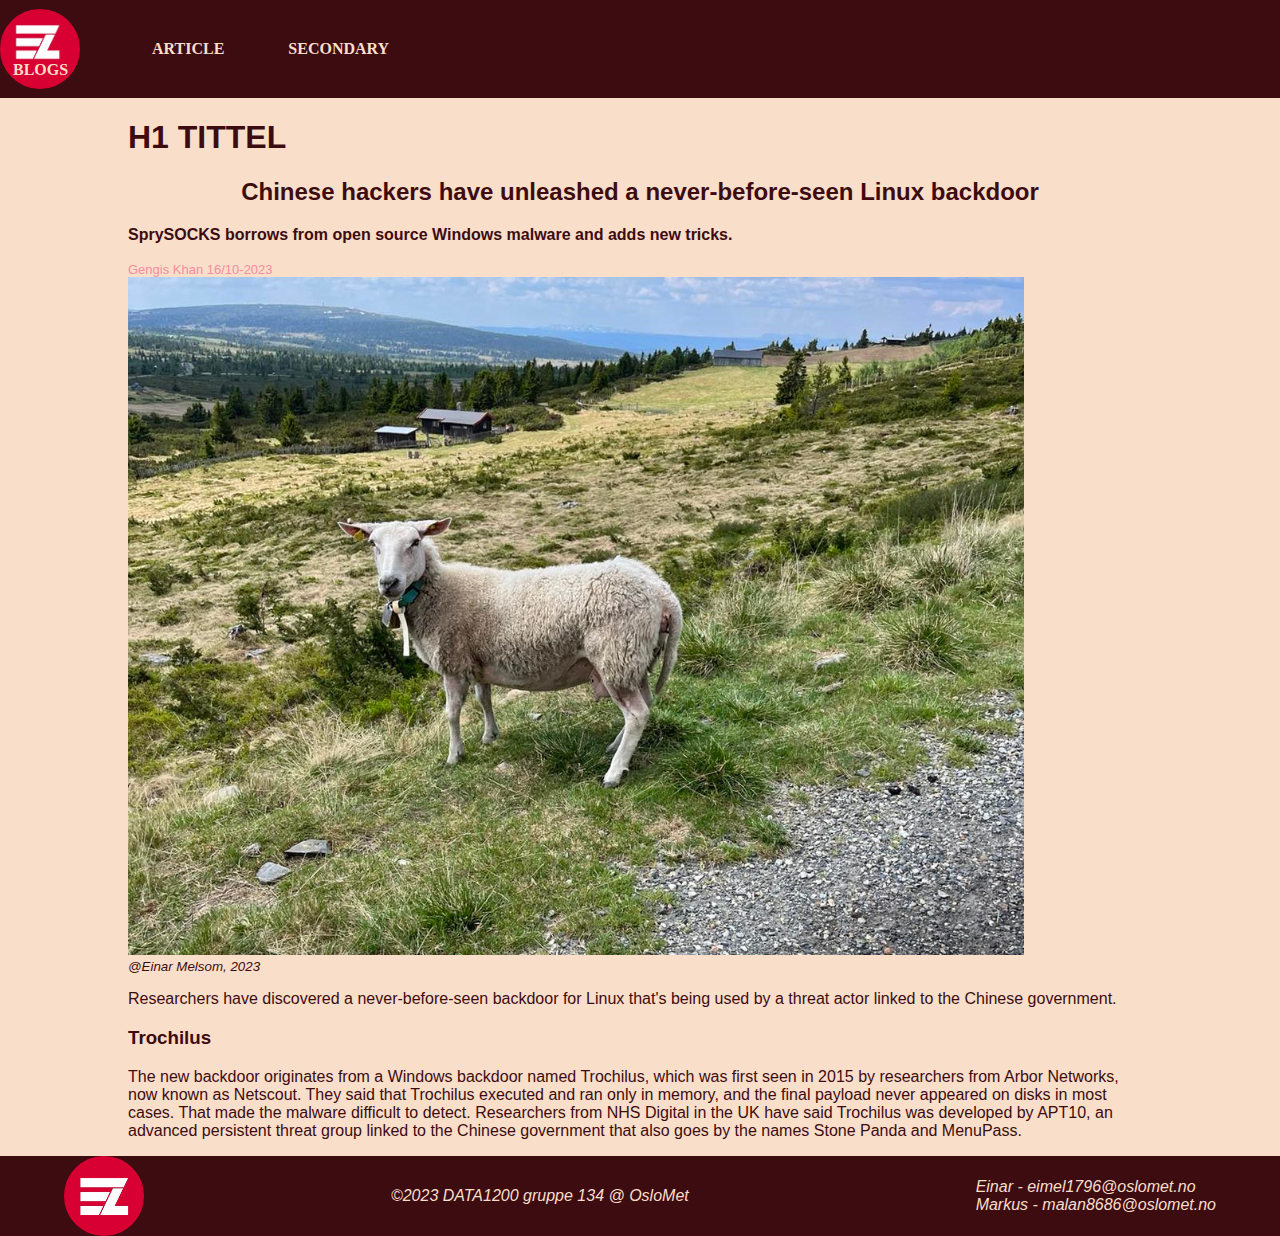
==== index.html @ 39f93bea "Initial commit via upload" ====
<!DOCTYPE html>
<html lang="en">
<head>
    <meta charset="UTF-8">
    <meta name="viewport" content="width=device-width, initial-scale=1.0">
    <link rel="stylesheet" href="styles/styles.css">
    <link rel="shortcut icon" href="media/favicon.ico" type="image/x-icon">
    <title>EZ Blog</title>
</head>
<body>
    <header>
        <div class="top-bar">
                <div class="logo-container">
                    <img class="ez-logo" src="media/ez-white-nobg.png" alt="">
                    <p class="logo-text">BLOGS</p>
                </div>
            <ul class ="menu-items">
                <li><a href="index.html">ARTICLE</li>
                <li><a href="secondary/learning-outcomes.html">SECONDARY</a></li>
            </ul>
        </div>
    </header>
    <main>
         <!-- The following text used is copied from this article: https://arstechnica.com/security/2023/09/never-before-seen-linux-backdoor-is-a-windows-malware-knockoff/ -->
        <h1>H1 TITTEL</h1>
        <h2 class="title">
            Chinese hackers have unleashed a never-before-seen Linux backdoor
        </h2>
            <div class="ingress">
                SprySOCKS borrows from open source Windows malware and adds new tricks.
            </div>
            <br>
            <div class="author">
                Gengis Khan 16/10-2023
            </div>
            <img class="articleimg" src="media/sau.jpg" alt="En blid sau">
            <div class="imgtext">@Einar Melsom, 2023</div>
            <div class="bodytext">
                <p>
                    Researchers have discovered a never-before-seen backdoor for Linux that's being used by a threat actor linked to the Chinese government.
                </p>
                <h3>Trochilus</h3>
                <p>
                    The new backdoor originates from a Windows backdoor named Trochilus, which was first seen in 2015 by researchers from Arbor Networks, now known as Netscout. They said that Trochilus executed and ran only in memory, and the final payload never appeared on disks in most cases. That made the malware difficult to detect. Researchers from NHS Digital in the UK have said Trochilus was developed by APT10, an advanced persistent threat group linked to the Chinese government that also goes by the names Stone Panda and MenuPass.
                </p>
    </main>
    <footer>
        <div class="logo-container"><img class="footer-logo" src="media/ez-white-nobg.png" alt=""></div>
        <div class="copyright-container"><i>©2023 DATA1200 gruppe 134  @ OsloMet</i></div>
        <ul class="collaborators">
            <li>Einar - eimel1796@oslomet.no</li>
            <li>Markus - malan8686@oslomet.no</li>
        </ul>
    </footer>
</body>
</html>
---- styles/styles.css ----
/* ROOT - variables */

:root {
    --main-dark: #3D0C11;
    --main-red: #D80032;
    --main-pink: #F78CA2;
    --main-light: #F9DEC9;
    --main-logo: #FF4E00;
    font-family: Arial, Helvetica, sans-serif;
}


        /* ELEMENTS */

body {
    color: var(--main-dark);
    background-color: var(--main-light);
    margin: 0;
}

header {
    background-color: var(--main-pink);
}

main {
    margin-left: 10%;
    margin-right: 10%;
}

footer {
    box-sizing: border-box;
    display: flex;
    align-items: center;
    justify-content: space-between;
    background-color: var(--main-dark);
    color: var(--main-light);
    width: 100%;
    padding: 0 5% 0 5%;
    margin: 0;
}

hr {
    color: var(--main-red);
    width: 10vw;
    border-style: dotted none none none;
    border-width: 1rem;
}


        /* CLASSES - COMMON*/

.top-bar {
    color: var(--main-light);
    font-family: economica;
    background-color: var(--main-dark);
    padding-top: 0.5rem;
    padding-bottom: 0.5rem;
    border: 5rem;
    border-color: var(--main-pink);
    display: flex;
    align-items: center;
}
.menu-items{
    margin-top: 0;
    margin-bottom: 0;
    font-weight: bold;
    display: flex;
}
.menu-items li{
    padding: 2rem 2rem 2rem 2rem;
    list-style-type: none;
}
.menu-items li a{
    text-decoration: none;
    color: var(--main-light);
}
.menu-items li:hover{
    background-color: var(--main-red);
}
.title{
    text-align: center;
}
.ingress{
    font-weight: bold;
}
.articleimg{
    size: cover;
    max-width: 70vw;
}
.author{
    font-size: small;
    color: var(--main-pink);
}
.imgtext{
    font-size: smaller;
    font-style: italic;
    color: var(--main-dark);
}
.learning-outcomes > li{
    list-style-type: none;
    font-weight: bold;
}



.logo-container {
    box-sizing: border-box;
    width: 80px;
    height: 80px;
    background-color: var(--main-red);
    padding: 10px;
    overflow: visible;
    border-style: solid;
    border-radius: 50%;
    border-color: var(--main-red);
}

.ez-logo {
    position: relative;
    bottom: 5px;
    width: 50px;
    height: 50px;
}
.logo-text
{
    position: relative;
    bottom: 15px;
    font-weight: bold;   
    margin: 0;
}

.footer-logo {
    width: 55px;
    height: 55px;
}

.collaborators {
    list-style: none;
    font-style: italic;
}


.big-heading {
    font-size: 2.5rem;
}

.small-heading {
    font-size: 1.5rem;
}


/* CLASSES - SECONDARY PAGE */
.learning-outcomes-wrapper {
    margin-top: 50px;
    margin-bottom: 50px;
}

.accessibility-test-wrapper {
    margin-top: 50px;
}
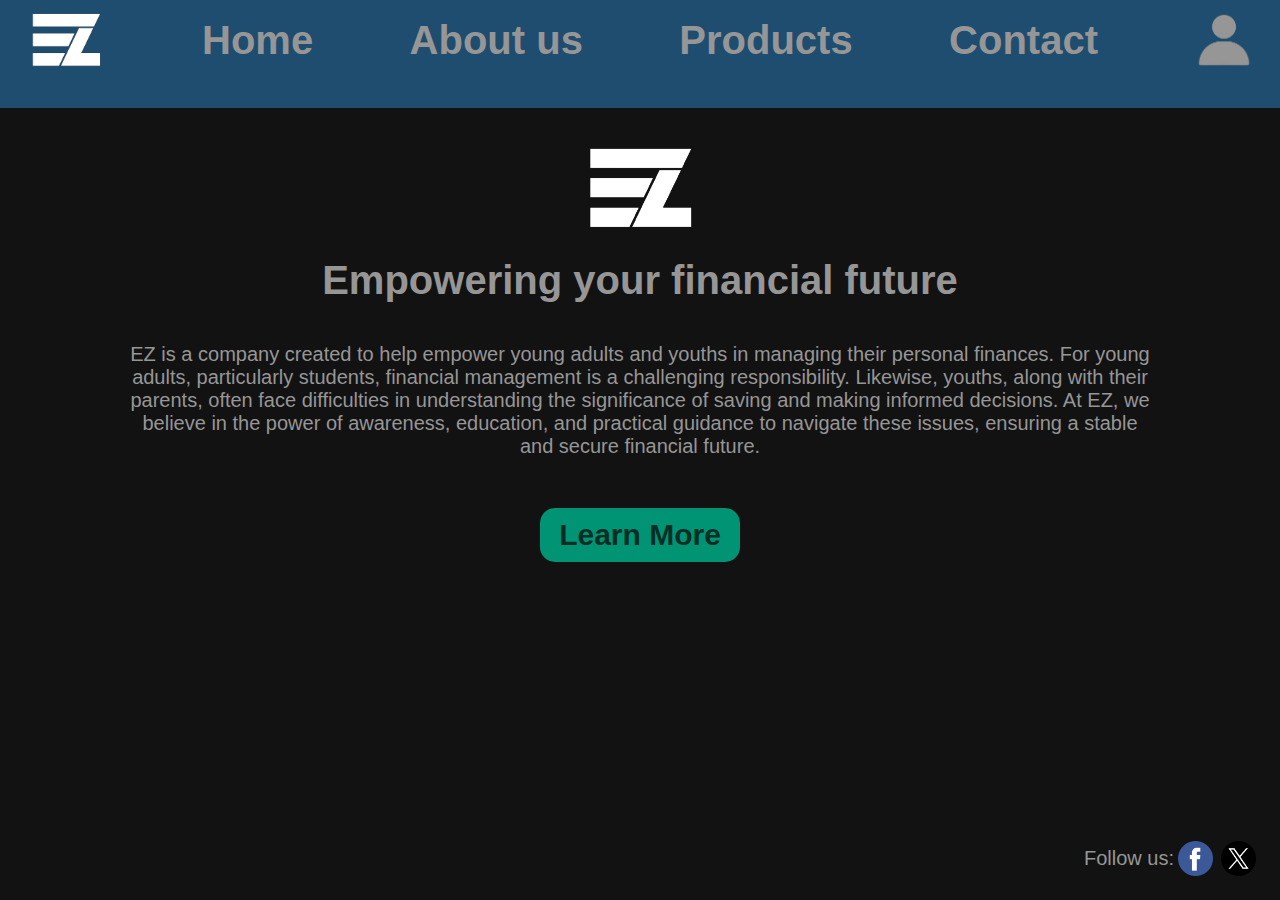
==== commit f5752d83: "Add files via upload" ====
--- a/index.html
+++ b/index.html
@@ -3,54 +3,50 @@
 <head>
     <meta charset="UTF-8">
     <meta name="viewport" content="width=device-width, initial-scale=1.0">
-    <link rel="stylesheet" href="styles/styles.css">
-    <link rel="shortcut icon" href="media/favicon.ico" type="image/x-icon">
-    <title>EZ Blog</title>
+    <link rel="stylesheet" href="src/stylesheet/styles.css">
+    <link rel="shortcut icon" href="src/media/favicon.ico" type="image/x-icon">
+    <script defer src="src/js/main.js"></script>
+    <title>EZ - Under construction</title>
 </head>
 <body>
-    <header>
-        <div class="top-bar">
-                <div class="logo-container">
-                    <img class="ez-logo" src="media/ez-white-nobg.png" alt="">
-                    <p class="logo-text">BLOGS</p>
+    <header id="home">
+        <nav class="navbar">
+            <picture class="ez-logo"></picture>
+            <a class="home-btn" href="index.html#home">Home</a>
+            <a class="about-btn" href="about.html#about">About us</a>
+            <a class="product-btn" href="products.html#products">Products</a>
+            <a class="contact-btn" href="contact.html#contact">Contact</a>
+            <div class="dropdown">
+                <div class="profile-btn"></div>
+                <div class="dropdown-content">
+                  <a href="#">Log in / Sign up</a>
+                  <a href="#">Option 2</a>
+                  <a href="#">Settings</a>
                 </div>
-            <ul class ="menu-items">
-                <li><a href="index.html">ARTICLE</li>
-                <li><a href="secondary/learning-outcomes.html">SECONDARY</a></li>
-            </ul>
-        </div>
+            </div>
+        </nav>
     </header>
     <main>
-         <!-- The following text used is copied from this article: https://arstechnica.com/security/2023/09/never-before-seen-linux-backdoor-is-a-windows-malware-knockoff/ -->
-        <h1>H1 TITTEL</h1>
-        <h2 class="title">
-            Chinese hackers have unleashed a never-before-seen Linux backdoor
-        </h2>
-            <div class="ingress">
-                SprySOCKS borrows from open source Windows malware and adds new tricks.
-            </div>
-            <br>
-            <div class="author">
-                Gengis Khan 16/10-2023
-            </div>
-            <img class="articleimg" src="media/sau.jpg" alt="En blid sau">
-            <div class="imgtext">@Einar Melsom, 2023</div>
-            <div class="bodytext">
-                <p>
-                    Researchers have discovered a never-before-seen backdoor for Linux that's being used by a threat actor linked to the Chinese government.
-                </p>
-                <h3>Trochilus</h3>
-                <p>
-                    The new backdoor originates from a Windows backdoor named Trochilus, which was first seen in 2015 by researchers from Arbor Networks, now known as Netscout. They said that Trochilus executed and ran only in memory, and the final payload never appeared on disks in most cases. That made the malware difficult to detect. Researchers from NHS Digital in the UK have said Trochilus was developed by APT10, an advanced persistent threat group linked to the Chinese government that also goes by the names Stone Panda and MenuPass.
-                </p>
+    <div class="home-wrapper">
+        <hgroup>
+            <picture class="ez-header"></picture>
+            <h1 class="ez-catchphrase">Empowering your financial future</h1>
+        </hgroup>
+        <section class="ez-bio">
+            EZ is a company created to help empower young adults and youths in managing their personal finances. 
+            For young adults, particularly students, financial management is a challenging responsibility. 
+            Likewise, youths, along with their parents, often face difficulties in understanding the significance of saving and making informed decisions. 
+            At EZ, we believe in the power of awareness, education, and practical guidance to navigate these issues, ensuring a stable and secure financial future.
+        </section>
+        <button type="button" class="big-button"><a href="about.html#about" class="big-btn">Learn More</a></button>
+    </div>
     </main>
     <footer>
-        <div class="logo-container"><img class="footer-logo" src="media/ez-white-nobg.png" alt=""></div>
-        <div class="copyright-container"><i>©2023 DATA1200 gruppe 134  @ OsloMet</i></div>
-        <ul class="collaborators">
-            <li>Einar - eimel1796@oslomet.no</li>
-            <li>Markus - malan8686@oslomet.no</li>
-        </ul>
+        <div class="socials-container">
+            <p>Follow us:</p>
+            <a href="https://www.facebook.com" class="facebook-icon"></a>
+            <a href="https://www.twitter.com" class="twitter-icon"></a>
+        </div>
     </footer>
 </body>
 </html>--- a/src/stylesheet/styles.css
+++ b/src/stylesheet/styles.css
@@ -0,0 +1,478 @@
+/* ROOT COLOUR & SHARED SETTINGS*/
+
+:root {
+    --main-background: #121212;
+    --main-header: #1f4d6f;
+    --current: #009474;
+    --active: #107e66;
+    --btn-text: #062e26;
+    --main-text: #969696;
+    --ez-icon: url(../media/ez-white-nobg.png);
+}
+
+body {
+    background-color: var(--main-background);
+    color: var(--main-text);
+    margin: 0;
+    font-size: 20px;
+    font-family:'Lucida Sans', 'Lucida Sans Regular', 'Lucida Grande', 'Lucida Sans Unicode', Geneva, Verdana, sans-serif;
+}
+
+a {
+    text-decoration: none;
+    color: var(--current);
+}
+
+hr {
+    margin-top: 70px;
+    margin-bottom: 0;
+}
+
+/* HEADER & NAVBAR */
+
+header {
+    height: 12vh;
+    background-color: var(--main-header);
+    font-size: 40px;
+    font-weight: bold;
+}
+
+.navbar {
+    display: grid;
+    grid-row: 1;
+    justify-content: space-between;
+    margin: 0 2vw;
+}
+
+.ez-logo {
+    grid-column: 1;
+    height: 80px;
+    width: 80px;
+    background-image: var(--ez-icon);
+    background-size: contain;
+    margin: auto;
+}
+.home-btn {
+    grid-column: 2;
+}
+.about-btn {
+    grid-column: 3;
+}
+.product-btn {
+    grid-column: 4;
+}
+.contact-btn {
+    grid-column: 5;
+}
+.profile-btn {
+    height: 60px;
+    width: 60px;
+    margin: auto;
+    border: none;
+    background-size: contain;
+    background-image: url(../media/profile-inactive.png);
+}
+.profile-btn:hover {
+    background-image: url(../media/profile-active.png);
+    cursor: pointer;
+}
+
+.dropdown {
+    font-size: 1rem;
+    margin: auto;
+    grid-column: 6;
+    position: relative;
+    display: inline-block;
+}
+.dropdown-content {
+    display: none;
+    position: absolute;
+    right: 0;
+    background-color: var(--main-header);
+    min-width: 200px;
+    box-shadow: 0px 8px 16px 0px rgba(0,0,0,0.2);
+    z-index: 1;
+}
+.dropdown-content a {
+    border-style: solid;
+    color: var(--main-text);
+    padding: 12px 16px;
+    text-decoration: none;
+    display: block;
+} 
+.dropdown-content a:hover {color: var(--current);}
+.dropdown-content a:active {color: var(--active);}
+.dropdown:hover .dropdown-content {display: block;}
+  
+.home-btn, .about-btn, .contact-btn, .product-btn, .big-btn{
+    text-decoration: none;
+    color: inherit;
+    margin: auto;
+}
+.home-btn:hover, .about-btn:hover, .contact-btn:hover, .product-btn:hover{
+    color: var(--current);
+}
+.home-btn:active, .about-btn:active, .contact-btn:active, .product-btn:active{
+    color: var(--active);
+}
+
+.current-link {
+    color: var(--current);
+}
+
+
+/* FOOTER */
+
+footer {
+    position: absolute;
+    bottom: 10px;
+    right: 20px;
+}
+
+.socials-container {
+    display: flex;
+    float: right;
+}
+.facebook-icon {
+    background-image: url(../media/facebook.png);
+    width: 35px;
+    height: 35px;
+    background-size: contain;
+    margin: auto;
+    margin-left: 4px;
+    margin-right: 4px;
+}
+.twitter-icon {
+    background-image: url(../media/twitter.png);
+    height: 35px;
+    width: 35px;
+    background-size: contain;
+    margin: auto;
+    margin-left: 4px;
+    margin-right: 4px;
+}
+
+
+/* MAIN  - CONTACT*/
+
+.contact-wrapper {
+    display: grid;
+    margin: 20px, 0;
+}
+.form-wrapper {
+    grid-column: 1/3;
+    grid-row: 1;
+    margin: 20px 0 0 0;
+}
+
+.contact-heading {
+position: relative;
+width: 50%;
+left: 40px;
+margin: 10px;
+font-size: 2.5rem;
+}
+
+.contact-forms{
+    position: relative;
+    left: 40px;
+    display: grid;
+    margin: 10px;
+}
+
+.short-form {
+    border-style: none;
+    border-radius: 15px;
+    padding: 8px;
+    width: 300px;
+    margin: 5px;
+    font-size: 20px;
+}
+
+.long-form {
+    border-style: none;
+    border-radius: 15px;
+    padding: 8px;
+    width: 600px;
+    margin: 5px;
+    font-size: 20px;
+    resize: none;
+}
+
+.aside-contact {
+    grid-row: 1;
+    grid-column: 3/4;
+    display: grid;
+    position: relative;
+    margin: 20px 0 0 0;
+}
+
+#map {
+    display: flex;
+    grid-row: 2;
+    background-image: url(../media/map.png);
+    background-size: contain;
+    height: 300px;
+    width: 300px;
+}
+
+.address {
+    margin-bottom: 5px;
+}
+
+.contact-info {
+    display: grid;
+}
+
+.small-button {
+    position: relative;
+    left: 230px;
+    padding: 5px;
+    margin: 5px;
+    font-size: 25px;
+    width: 150px;
+}
+
+.big-button, .small-button {
+    background-color: var(--current);
+    text-decoration: none;
+    border-radius: 15px;
+    border-style: none;
+    color: var(--btn-text);
+    font-weight: bold;
+}
+
+.big-button:hover, .small-button:hover {
+    cursor: pointer;
+    background-color: var(--active);
+}
+
+.big-button {
+    padding: 10px;
+    margin: 10px;
+    font-size: 30px;
+    width: 200px;
+}
+
+
+/* MAIN - HOME */
+.home-wrapper {
+    text-align: center;
+    margin: auto;
+    width: 80%;
+}
+
+.ez-header {
+    display: block;
+    height: 120px;
+    width: 120px;
+    background-image: var(--ez-icon);
+    background-size: contain;
+    margin: auto;
+    margin-top: 20px;
+}
+
+.ez-catchphrase {
+    margin-top: 10px;
+    margin-bottom: 30px;
+}
+
+.ez-bio {
+    margin-top: 40px;
+    margin-bottom: 40px;
+}
+
+
+/* MAIN - ABOUT */
+
+.about-wrapper {
+    display: grid;
+    justify-content: space-around;
+}
+
+.scroller {
+    display: flex;
+    box-sizing: border-box;
+    height: 88vh;
+    grid-column: 1/2;
+    width: 45vw;
+    background-color: var(--main-text);
+}
+
+.scroller-picture-container {
+    border-color: var(--main-background);
+    border-radius: 20px;
+    text-align: center;
+    border-style: solid;
+    background-color: rgba(255, 255, 255, 0.697);
+    margin: auto;
+    width: 25vw;
+    height: 30vw;
+    
+}
+
+.scroller-picture {
+    width: 100%;
+    margin: auto;
+}
+
+.scroller-text {
+    width: 100%;
+    margin: auto;
+    color: var(--main-background);
+}
+
+
+.aside-about {
+    grid-column: 2/3;
+    width: 45vw;
+    margin: auto;
+} 
+
+.aside-heading {
+    margin: 0;
+}
+
+.next-box {
+    display: grid;
+    text-align: center;
+    justify-content: space-around;
+}
+
+.goto-products {
+    display: grid;
+    grid-column: 1/2;
+}
+
+.goto-contact {
+    display: grid;
+    grid-column: 2/3
+}
+
+.goto-text {
+    grid-row: 1;
+}
+
+.travel-button {
+    grid-row: 2;
+    background-color: var(--current);
+    text-decoration: none;
+    border-radius: 15px;
+    border-style: none;
+    color: var(--btn-text);
+    font-weight: bold;
+    padding: 5px;
+    margin: 5px;
+    font-size: 25px;
+    width: 150px;
+}
+
+/* MAIN - PRODUCTS */
+
+.product-box {
+    display: grid;
+    border-style: solid;
+    border-radius: 40px;
+    grid-column: 2/3;
+    text-align: center;
+    margin: auto;
+    margin-top: 10px;
+    width: 600px;
+}
+
+.product-heading {
+    display: grid;
+    justify-content: center;
+    grid-row: 1;
+    grid-column: 1/3;
+}
+
+.product-ez {
+    grid-row: 1;
+    width: 100px;
+    height: 100px;
+    margin: auto;
+}
+
+.product-title{
+    font-family: fantasy;
+    color: var(--main-header);
+    font-size: 4.5rem;
+    grid-row: 1;
+    margin: auto;
+    margin-left: 5px;
+    margin-bottom: 2px;
+}
+
+.product-catchphrase {
+    font-family: fantasy;
+    font-size: 1.5rem;
+    grid-column: 1/3;
+    grid-row: 2;
+    margin-top: 0;
+    margin-bottom: 15px;
+}
+
+.product-example-container {
+    grid-row: 3;
+    grid-column: 1/2;
+    margin: auto;
+    margin-bottom: 5px;
+    background-image: url(../media/ez-budgeting-example.png);
+    background-size: cover;
+    border-style: solid;
+    border-radius: 10px;
+    border-color: var(--main-header);
+    width: 210px;
+    height: 450px;
+}
+
+.product-text-container {
+    margin: auto;
+    margin-left: 0;
+    text-align: left;
+    width: 250px;
+    grid-row: 3;
+    grid-column: 2/3;
+}
+
+.product-wrapper {
+    display: grid;
+}
+
+.btn-prev {
+    font-size: 15px;
+    grid-row: 1/2;
+    grid-column: 1/2;
+    text-decoration: none;
+    color: inherit;
+    margin: auto;
+    font-weight: bold;
+    border-radius: 20px;
+    width: 120px;
+    height: 50px;
+    border-style: none;
+}
+
+.btn-next {
+    font-size: 15px;
+    grid-row: 1/2;
+    grid-column: 3/4;
+    text-decoration: none;
+    color: inherit;
+    margin: auto;
+    width: 120px;
+    height: 50px;
+    border-style: none;
+    border-radius: 15px;
+    background-color: var(--current);
+    color: var(--btn-text);
+    text-decoration: none;
+    font-weight: bold;
+}
+
+.btn-next:hover {
+    cursor: pointer;
+    background-color: var(--active);
+}
+
